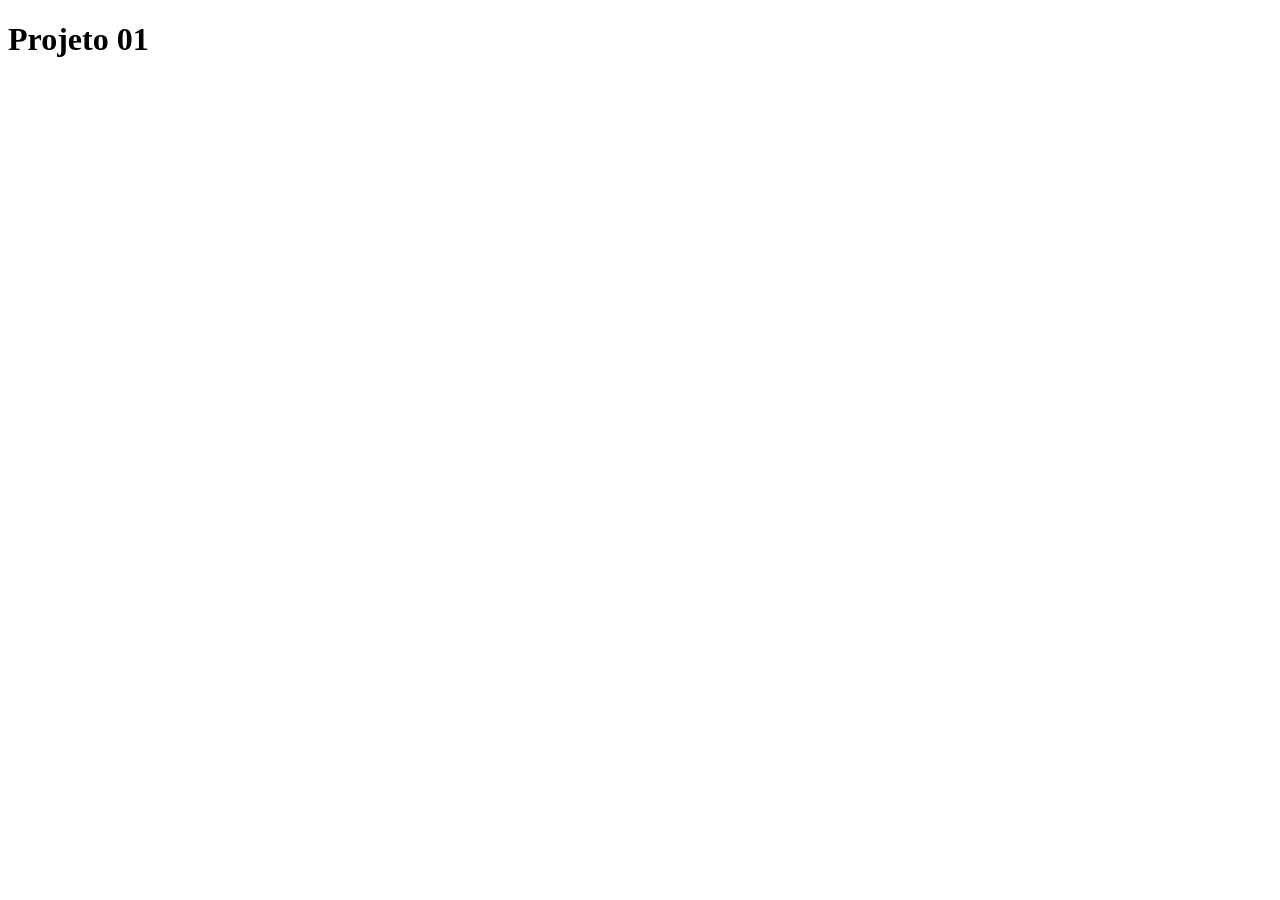
==== pages/projeto01.html @ 40f94be3 "testando logicas" ====
<!DOCTYPE html>
<html lang="pt-br">

<head>
    <meta charset="UTF-8">
    <meta name="viewport" content="width=device-width, initial-scale=1.0">
    <title>Projeto 01</title>

    <!-- fontes do google fonts -->
    <link rel="preconnect" href="https://fonts.googleapis.com">
    <link rel="preconnect" href="https://fonts.gstatic.com" crossorigin>
    <link href="https://fonts.googleapis.com/css2?family=Patrick+Hand&display=swap" rel="stylesheet">

    <!-- estilo global -->
    <link rel="stylesheet" href="css/global.css">
</head>

<body>
    <h1>Projeto 01</h1>
    <script src="../js/navegacao.js"></script>
    <!-- <script src="../js/global.js"></script>
    <script src="../js/global-auto.js"></script> -->
</body>

</html>
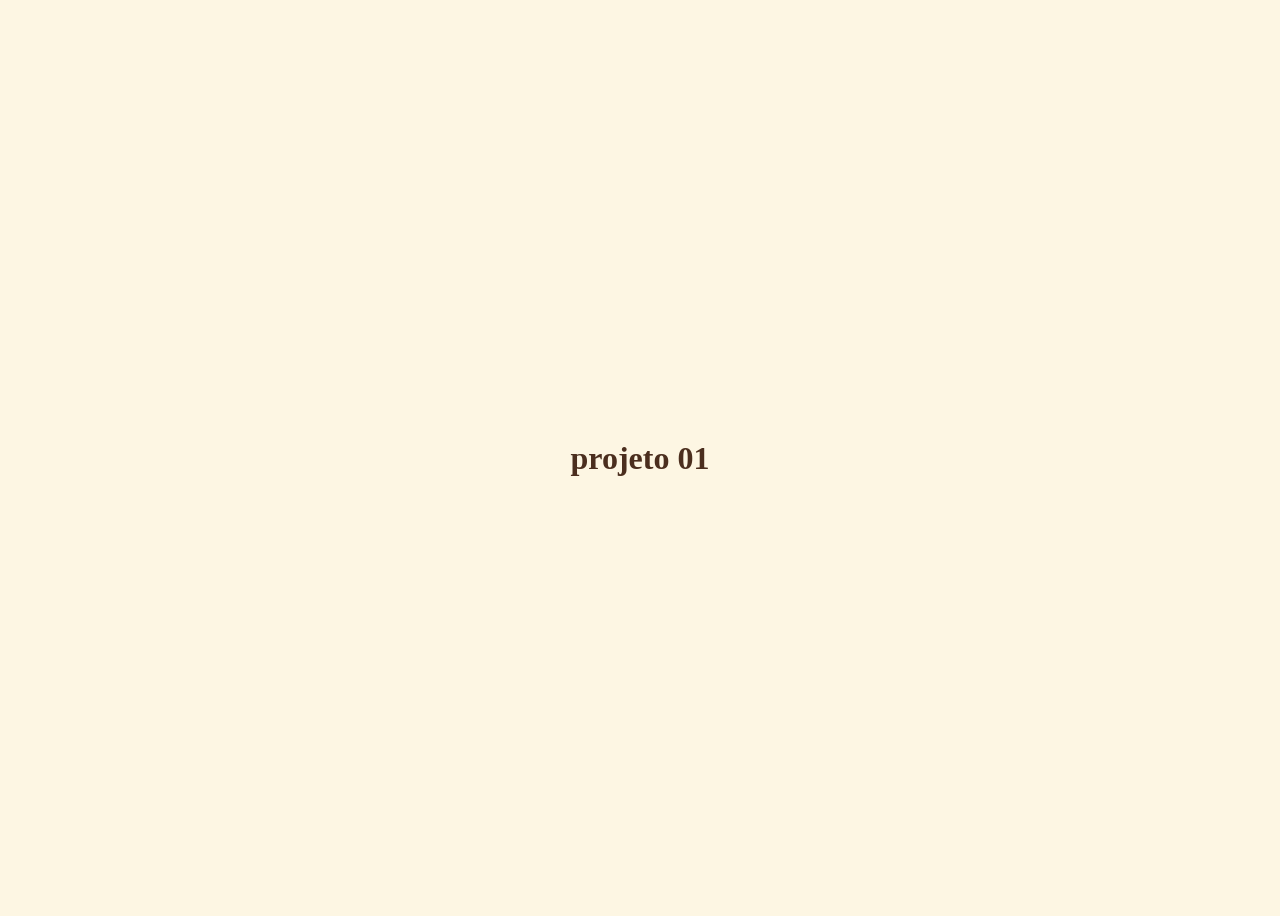
==== commit 764b9c8f: "sextou" ====
--- a/pages/projeto01.html
+++ b/pages/projeto01.html
@@ -4,7 +4,7 @@
 <head>
     <meta charset="UTF-8">
     <meta name="viewport" content="width=device-width, initial-scale=1.0">
-    <title>Projeto 01</title>
+    <title>projeto 01</title>
 
     <!-- fontes do google fonts -->
     <link rel="preconnect" href="https://fonts.googleapis.com">
@@ -12,14 +12,14 @@
     <link href="https://fonts.googleapis.com/css2?family=Patrick+Hand&display=swap" rel="stylesheet">
 
     <!-- estilo global -->
-    <link rel="stylesheet" href="css/global.css">
+    <link rel="stylesheet" href="/css/global.css">
 </head>
 
 <body>
-    <h1>Projeto 01</h1>
-    <script src="../js/navegacao.js"></script>
-    <!-- <script src="../js/global.js"></script>
-    <script src="../js/global-auto.js"></script> -->
+    <h1>projeto 01</h1>
+    <!-- <script src="../js/navegacao.js"></script> -->
+     <script src="../js/global.js"></script>
+    <!-- <script src="../js/global-auto.js"></script> --> 
 </body>
 
 </html> 
--- a/css/global.css
+++ b/css/global.css
@@ -0,0 +1,51 @@
+:root {
+    --primary-color: #F6D860;       
+    --primary-hover: #FFF3B0;       
+    --bg-color: #FDF6E3;           
+    --text-color: #4B2E1E;          
+    --button-text: #4B2E1E;
+    --shadow: 0 6px 12px rgba(122, 78, 45, 0.15);
+    --radius: 18px;
+    font-family: 'Patrick Hand', cursive;
+    
+}
+
+body {
+    font-family: var(--font-main);
+    background-color: var(--bg-color);
+    color: var(--text-color);
+    display: flex;
+    flex-direction: column;     
+    align-items: center;
+    justify-content: center;
+    min-height: 100vh;
+    text-align: center;
+}
+
+.project__header h1 {
+    font-size: 2.5rem;
+    font-weight: 700;
+    color: var(--text-color);
+}
+
+.project__button-group input[type="button"],
+button {
+    background-color: var(--primary-color);
+    color: var(--button-text);
+    border: 2px solid #7A4E2D;
+    padding: 12px 28px;
+    margin: 10px;
+    font-size: 1rem;
+    font-weight: 600;
+    border-radius: var(--radius);
+    cursor: pointer;
+    box-shadow: var(--shadow);
+    transition: all 0.25s ease;
+}
+
+.project__button-group input[type="button"]:hover,
+button:hover {
+    background-color: var(--primary-hover);
+    transform: translateY(-3px);
+    box-shadow: 0 10px 18px rgba(122, 78, 45, 0.25);
+}
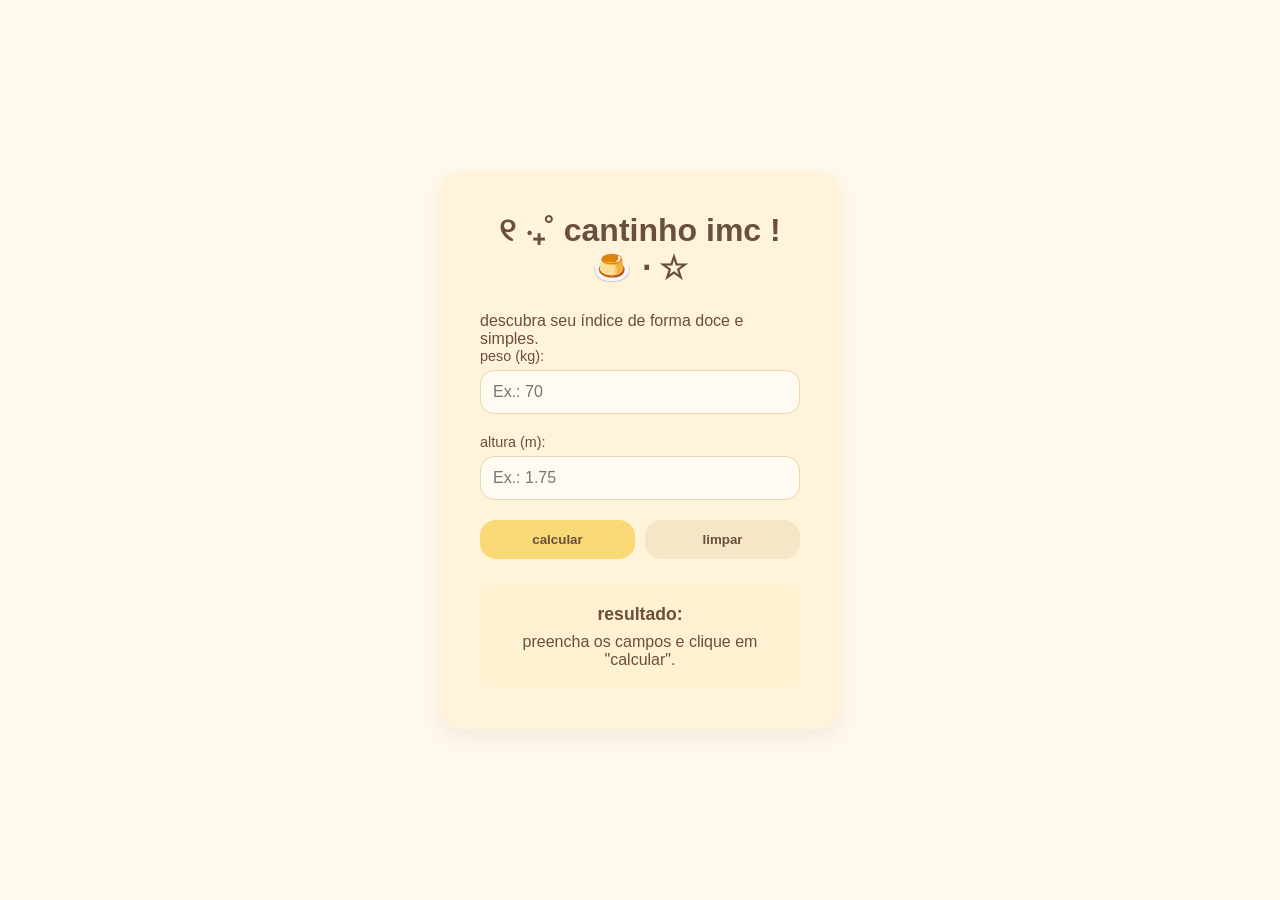
==== commit 685a9d7e: "add: linkei a calc imc no projeto 01" ====
--- a/pages/projeto01.html
+++ b/pages/projeto01.html
@@ -2,24 +2,55 @@
 <html lang="pt-br">
 
 <head>
-    <meta charset="UTF-8">
-    <meta name="viewport" content="width=device-width, initial-scale=1.0">
-    <title>projeto 01</title>
-
-    <!-- fontes do google fonts -->
-    <link rel="preconnect" href="https://fonts.googleapis.com">
-    <link rel="preconnect" href="https://fonts.gstatic.com" crossorigin>
-    <link href="https://fonts.googleapis.com/css2?family=Patrick+Hand&display=swap" rel="stylesheet">
-
-    <!-- estilo global -->
-    <link rel="stylesheet" href="/css/global.css">
+  <meta charset="UTF-8">
+  <meta name="viewport" content="width=device-width, initial-scale=1.0">
+  <title>cantinho do IMC</title>
+  <link rel="stylesheet" href="/css/styles.css">
 </head>
 
 <body>
-    <h1>projeto 01</h1>
-    <!-- <script src="../js/navegacao.js"></script> -->
-     <script src="../js/global.js"></script>
-    <!-- <script src="../js/global-auto.js"></script> --> 
+
+  <main class="calculator">
+
+    <header class="calculator__header">
+      <h1 class="calculator__title"> ୧ ‧₊˚ cantinho imc ! 🍮 ⋅ ☆</h1>
+      <p class="calculator__subtitle">descubra seu índice de forma doce e simples. </p>
+    </header>
+
+    <section class="calculator__form-section">
+      <form class="calculator__form" id="imcForm">
+
+        <div class="calculator__form-group">
+          <label for="weight" class="calculator__label">peso (kg):</label>
+          <input type="number" id="weight" class="calculator__input" placeholder="Ex.: 70" required>
+        </div>
+
+        <div class="calculator__form-group">
+          <label for="height" class="calculator__label">altura (m):</label>
+          <input type="number" id="height" class="calculator__input" placeholder="Ex.: 1.75" step="0.01" required>
+        </div>
+
+        <div class="calculator__buttons">
+          <button type="button" class="calculator__button calculator__button--calculate"
+            onclick="calcularIMC()">calcular</button>
+
+          <button type="button" class="calculator__button calculator__button--clear"
+            onclick="limparCampos()">limpar</button>
+        </div>
+
+      </form>
+    </section>
+
+    <section class="calculator__result-section" id="resultSection">
+      <h2 class="calculator__result-title">resultado:</h2>
+      <p class="calculator__result-text" id="resultText">
+        preencha os campos e clique em "calcular".
+      </p>
+    </section>
+
+  </main>
+
+  <script src="./calcula-imc-v1.js"></script>
 </body>
 
-</html> +</html>
--- a/css/styles.css
+++ b/css/styles.css
@@ -0,0 +1,125 @@
+:root {
+    --primary-color: #F9D976;
+    --primary-hover: #F4C95D;
+    --secondary-color: #FFF3D9;
+    --bg-color: #FFF8EC;
+    --text-color: #6B4E3D;
+    --input-bg: #FFFBF3;
+    --shadow: 0 8px 20px rgba(107, 78, 61, 0.08);
+    --radius: 20px;
+    --font-main: "Montserrat", sans-serif;
+}
+
+* {
+    box-sizing: border-box;
+    margin: 0;
+    padding: 0;
+}
+
+body {
+    font-family: var(--font-main);
+    background-color: var(--bg-color);
+    color: var(--text-color);
+    display: flex;
+    align-items: center;
+    justify-content: center;
+    min-height: 100vh;
+}
+
+/* Card principal */
+.calculator {
+    background-color: var(--secondary-color);
+    padding: 40px;
+    border-radius: var(--radius);
+    box-shadow: var(--shadow);
+    width: 100%;
+    max-width: 400px;
+}
+
+/* Título */
+.calculator__title {
+    text-align: center;
+    margin-bottom: 25px;
+    font-weight: 700;
+}
+
+/* Campos */
+.calculator__form-group {
+    margin-bottom: 20px;
+    display: flex;
+    flex-direction: column;
+}
+
+.calculator__label {
+    margin-bottom: 6px;
+    font-size: 0.9rem;
+}
+
+.calculator__input {
+    padding: 12px;
+    border-radius: 14px;
+    border: 1px solid #E8D5A8;
+    background-color: var(--input-bg);
+    font-size: 1rem;
+    transition: 0.2s ease;
+}
+
+.calculator__input:focus {
+    outline: none;
+    border-color: var(--primary-color);
+    box-shadow: 0 0 0 3px rgba(249, 217, 118, 0.25);
+}
+
+/* Botões */
+.calculator__buttons {
+    display: flex;
+    gap: 10px;
+    margin-top: 10px;
+}
+
+.calculator__button {
+    flex: 1;
+    padding: 12px;
+    border-radius: 16px;
+    border: none;
+    font-weight: 600;
+    cursor: pointer;
+    transition: 0.25s ease;
+}
+
+.calculator__button--calculate {
+    background-color: var(--primary-color);
+    color: var(--text-color);
+}
+
+.calculator__button--calculate:hover {
+    background-color: var(--primary-hover);
+    transform: translateY(-2px);
+}
+
+.calculator__button--clear {
+    background-color: #F5E6C8;
+    color: var(--text-color);
+}
+
+.calculator__button--clear:hover {
+    background-color: #EED8B4;
+}
+
+/* resultado */
+.calculator__result-section {
+    margin-top: 25px;
+    padding: 20px;
+    background-color: #FFF1D1;
+    border-radius: 16px;
+    text-align: center;
+}
+
+.calculator__result-title {
+    margin-bottom: 8px;
+    font-size: 1.1rem;
+}
+
+.calculator__result-text {
+    font-weight: 500;
+}
